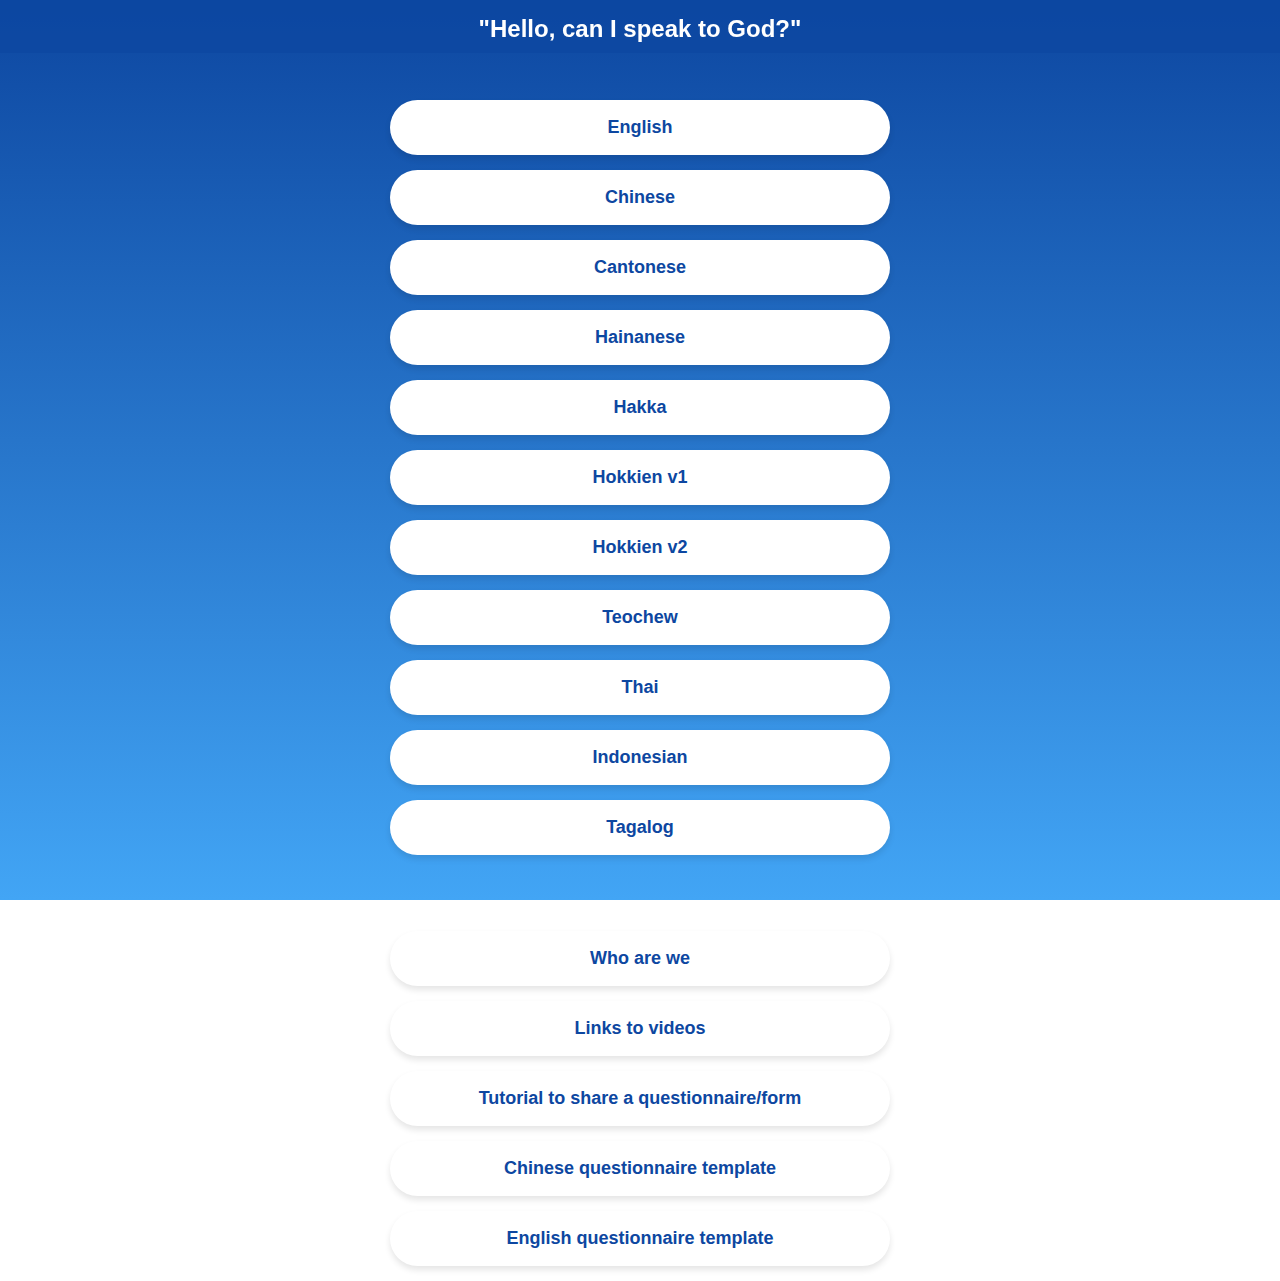
==== index.html @ 0e7a7851 "Update index.html" ====
<!DOCTYPE html>
<html lang="fr">
<head>
  <meta charset="UTF-8">
  <meta name="viewport" content="width=device-width, initial-scale=1.0">
  <title>"Hello, can I speak to God?"</title>
  <link rel="stylesheet" href="styles.css">
  <link rel="stylesheet" href="https://cdnjs.cloudflare.com/ajax/libs/font-awesome/5.15.3/css/all.min.css" integrity="sha512-iBBXm8fW90+nuLcSKlbmrPcLa0OT92xO1BIsZ+ywDWZCvqsWgccV3gFoRBv0z+8dLJgyAHIhR35VZc2oM/gI1w==" crossorigin="anonymous" referrerpolicy="no-referrer" />
</head>
<body>
  <div class="header">
    <i class="fas fa-cross"></i>
    <h1>"Hello, can I speak to God?"</h1>
  </div>
  <div class="container">
    <div class="link-container">
      <a href="https://forms.gle/xfMYnQy7rjccifBE6" class="link-btn">English <i class="fas fa-share-alt share-icon"></i></a>
      <a href="https://forms.gle/uHSwppn5Rd7g8NEz7" class="link-btn">Chinese <i class="fas fa-share-alt share-icon"></i></a>
      <a href="https://forms.gle/LsKC9JPgXibXJviX8" class="link-btn">Cantonese <i class="fas fa-share-alt share-icon"></i></a>
      <a href="https://forms.gle/5Wk2QGa5oNwVHdbT6" class="link-btn">Hainanese <i class="fas fa-share-alt share-icon"></i></a>
      <a href="https://forms.gle/5beuupaDQVhCBdqj9" class="link-btn">Hakka <i class="fas fa-share-alt share-icon"></i></a>
      <a href="https://forms.gle/dN7VgVEcsduBr83JA" class="link-btn">Hokkien v1 <i class="fas fa-share-alt share-icon"></i></a>
      <a href="https://forms.gle/SJMfFn8WJ23NCmNq9" class="link-btn">Hokkien v2 <i class="fas fa-share-alt share-icon"></i></a>
      <a href="https://forms.gle/3urp3BbSZ2nrRPcN9" class="link-btn">Teochew <i class="fas fa-share-alt share-icon"></i></a>
      <a href="https://forms.gle/z6SGN7DzrsoxNKij6" class="link-btn">Thai <i class="fas fa-share-alt share-icon"></i></a>
      <a href="https://forms.gle/GDBMYuv6tCj5ee156" class="link-btn">Indonesian <i class="fas fa-share-alt share-icon"></i></a>
      <a href="https://forms.gle/wxHSocmCAZAB4EjG7" class="link-btn">Tagalog <i class="fas fa-share-alt share-icon"></i></a>
      <div class="separator"></div>
      <a href="https://ugc.production.linktr.ee/6ebab148-23f4-43da-93e4-612322bc2d70_We-are-a-passionate-group-of-believers-who-desire-to-reach-out-to-your-loved-ones-with-the-gospel-of.pdf" class="link-btn">Who are we <i class="fas fa-share-alt share-icon"></i></a>
      <a href="vids.html" class="link-btn">Links to videos <i class="fas fa-share-alt share-icon"></i></a>
      <a href="https://ugc.production.linktr.ee/4b2938cd-d9a8-40be-9c53-7c3b34ef9c94_Tutorial-form-1.pdf" class="link-btn">Tutorial to share a questionnaire/form <i class="fas fa-share-alt share-icon"></i></a>
      <a href="https://docs.google.com/forms/u/1/d/13j037YP7z3R8tugzmhk1AqzZ5wZ41SM-MstAZ54QCwM/template/preview" class="link-btn">Chinese questionnaire template <i class="fas fa-share-alt share-icon"></i></a>
      <a href="https://docs.google.com/forms/d/1knXO1m_enL_gdtJNWVGzVufkVXKr5eMB1Upz7LrZc2w/template/preview" class="link-btn">English questionnaire template <i class="fas fa-share-alt share-icon"></i></a>
    </div>
  </div>

  <div class="share-popup" id="sharePopup">
    <div class="share-popup-content">
      <a href="#" onclick="shareOnFacebook(event)"><i class="fab fa-facebook-square"></i> Share on Facebook</a>
      <a href="#" onclick="shareOnMessenger(event)"><i class="fab fa-facebook-messenger"></i> Share on Messenger</a>
      <a href="#" onclick="shareOnWhatsApp(event)"><i class="fab fa-whatsapp"></i> Share on WhatsApp</a>
      <a href="#" onclick="shareOnLine(event)"><i class="fab fa-line"></i> Share on LINE</a>
      <a href="#" onclick="shareOnWeChat(event)"><i class="fab fa-weixin"></i> Share on WeChat</a>
      <a href="#" onclick="shareOnTwitter(event)"><i class="fab fa-twitter"></i> Share on Twitter</a>
      <a href="#" onclick="shareByEmail(event)"><i class="fas fa-envelope"></i> Share by Email</a>
    </div>
  </div>

  <script>
    const shareIcons = document.querySelectorAll('.share-icon');
    const sharePopup = document.getElementById('sharePopup');
    let currentLinkUrl;

    shareIcons.forEach(icon => {
      icon.addEventListener('click', (event) => {
        event.preventDefault();
        currentLinkUrl = icon.parentElement.href;
        showSharePopup();
      });
    });

    function showSharePopup() {
      sharePopup.style.display = 'block';
    }

    function shareOnFacebook(event) {
      event.preventDefault();
      const facebookUrl = `https://www.facebook.com/sharer/sharer.php?u=${encodeURIComponent(currentLinkUrl)}`;
      window.open(facebookUrl, '_blank');
      hideSharePopup();
    }

    function shareOnMessenger(event) {
      event.preventDefault();
      let messengerUrl = `fb-messenger://share/?link=${encodeURIComponent(currentLinkUrl)};
      if (!isMobileDevice()) { messengerUrl = https://www.messenger.com/share?url=${encodeURIComponent(currentLinkUrl)}`;
    }
    window.open(messengerUrl, '_blank');
    hideSharePopup();
    }
  </script>
</body>
</html>
---- styles.css ----
body {
    font-family: Arial, Helvetica, sans-serif;
    background: linear-gradient(to bottom, #0d47a1, #42a5f5);
    background-repeat: no-repeat;
    background-attachment: fixed;
    background-size: cover;
    display: flex;
    flex-direction: column;
    justify-content: flex-start;
    align-items: center;
    min-height: 100vh;
    margin: 0;
    padding-top: 100px;
    box-sizing: border-box;
  }
  
  .container {
    max-width: 100%;
    width: 100%;
    text-align: center;
    padding: 0 20px;
    box-sizing: border-box;
  }
  
  .header {
    position: fixed;
    top: 0;
    left: 0;
    right: 0;
    background-color: rgba(13, 71, 161, 0.8);
    padding: 10px;
    display: flex;
    flex-direction: column;
    align-items: center;
    justify-content: center;
    z-index: 1;
    box-sizing: border-box;
  }
  
  .fa-cross {
    font-size: 30px;
    color: white;
    margin-bottom: 5px;
  }
  
  h1 {
    font-size: 24px;
    margin: 0;
    color: #FFFFFF;
  }
  
  .link-container {
    display: flex;
    flex-direction: column;
    align-items: center;
    width: 100%;
  }
  
  .link-btn {
    display: flex;
    justify-content: center;
    align-items: center;
    width: 100%;
    max-width: 500px;
    margin-bottom: 15px;
    padding: 15px 25px;
    background-color: #FFFFFF;
    color: #0d47a1;
    text-decoration: none;
    border-radius: 30px;
    font-size: 18px;
    font-weight: bold;
    transition: background-color 0.3s ease, color 0.3s ease;
    position: relative;
    border: 2px solid transparent;
    box-shadow: 0 4px 6px rgba(0, 0, 0, 0.1);
    box-sizing: border-box;
  }
  
  .link-btn:hover {
    background-color: #0d47a1;
    color: #FFFFFF;
    border: 2px solid #FFFFFF;
  }
  
  .share-icon {
    display: block;
    position: absolute;
    right: 15px;
    top: 50%;
    transform: translateY(-50%);
    font-size: 20px;
    cursor: pointer;
  }
  
  .separator {
    width: 100%;
    max-width: 500px;
    height: 1px;
    background-color: white;
    margin: 30px 0;
  }
  
  .share-popup {
    display: none;
    position: fixed;
    z-index: 1;
    left: 0;
    top: 0;
    width: 100%;
    height: 100%;
    overflow: auto;
    background-color: rgba(0, 0, 0, 0.4);
  }
  
  .share-popup-content {
    background-color: #fefefe;
    margin: 15% auto;
    padding: 20px;
    border: 1px solid #888;
    width: 300px;
    border-radius: 5px;
    box-sizing: border-box;
  }
  
  .share-popup-content a {
    display: flex;
    align-items: center;
    text-decoration: none;
    color: #000;
    padding: 10px;
    border-radius: 5px;
    margin-bottom: 10px;
    transition: background-color 0.3s ease;
  }
  
  .share-popup-content a:hover {
    background-color: #f1f1f1;
  }
  
  .share-popup-content a i {
    margin-right: 10px;
  }
  
  @media (max-width: 480px) {
    .container {
      padding: 0 10px;
    }
  
    .link-btn {
      font-size: 16px;
      padding: 12px 20px;
    }
  
    .share-icon {
      font-size: 18px;
    }
  
    .share-popup-content {
      width: 90%;
      margin: 30% auto;
    }
  }
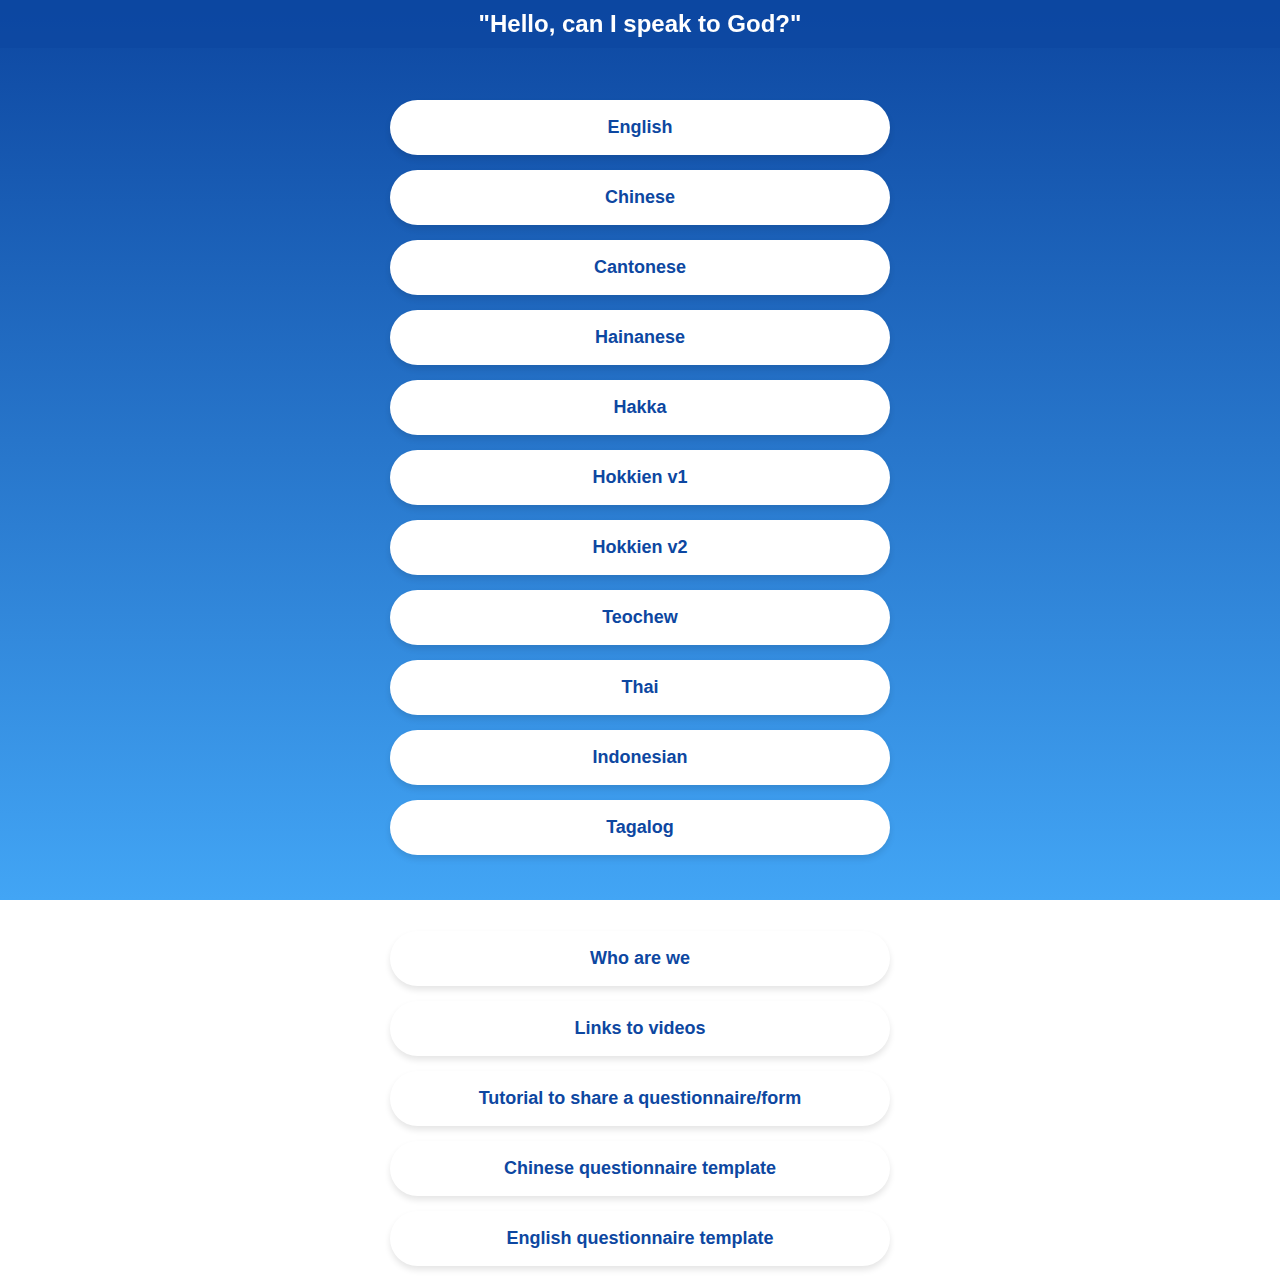
==== commit 72b62442: "Update index.html" ====
--- a/styles.css
+++ b/styles.css
@@ -1,164 +1,189 @@
 body {
-    font-family: Arial, Helvetica, sans-serif;
-    background: linear-gradient(to bottom, #0d47a1, #42a5f5);
-    background-repeat: no-repeat;
-    background-attachment: fixed;
-    background-size: cover;
-    display: flex;
-    flex-direction: column;
-    justify-content: flex-start;
-    align-items: center;
-    min-height: 100vh;
-    margin: 0;
-    padding-top: 100px;
-    box-sizing: border-box;
+  font-family: Arial, Helvetica, sans-serif;
+  background: linear-gradient(to bottom, #0d47a1, #42a5f5);
+  background-repeat: no-repeat;
+  background-attachment: fixed;
+  background-size: cover;
+  display: flex;
+  flex-direction: column;
+  justify-content: flex-start;
+  align-items: center;
+  min-height: 100vh;
+  margin: 0;
+  padding-top: 100px;
+  box-sizing: border-box;
+}
+
+.container {
+  max-width: 100%;
+  width: 100%;
+  text-align: center;
+  padding: 0 10px;
+  box-sizing: border-box;
+}
+
+.header {
+  position: fixed;
+  top: 0;
+  left: 0;
+  right: 0;
+  background-color: rgba(13, 71, 161, 0.8);
+  padding: 10px;
+  display: flex;
+  flex-direction: column;
+  align-items: center;
+  justify-content: center;
+  z-index: 1;
+  box-sizing: border-box;
+}
+
+.fa-video {
+  font-size: 30px;
+  color: white;
+  margin-bottom: 5px;
+}
+
+h1 {
+  font-size: 24px;
+  margin: 0;
+  color: #FFFFFF;
+}
+
+.link-container {
+  display: flex;
+  flex-direction: column;
+  align-items: center;
+  width: 100%;
+}
+
+.link-btn {
+  display: flex;
+  justify-content: center;
+  align-items: center;
+  width: 100%;
+  max-width: 500px;
+  margin-bottom: 15px;
+  padding: 15px 25px;
+  background-color: #FFFFFF;
+  color: #0d47a1;
+  text-decoration: none;
+  border-radius: 30px;
+  font-size: 18px;
+  font-weight: bold;
+  transition: background-color 0.3s ease, color 0.3s ease;
+  position: relative;
+  border: 2px solid transparent;
+  box-shadow: 0 4px 6px rgba(0, 0, 0, 0.1);
+  box-sizing: border-box;
+}
+
+.link-btn:hover {
+  background-color: #0d47a1;
+  color: #FFFFFF;
+  border: 2px solid #FFFFFF;
+}
+
+.share-icon {
+  display: block;
+  position: absolute;
+  right: 15px;
+  top: 50%;
+  transform: translateY(-50%);
+  font-size: 20px;
+  cursor: pointer;
+}
+
+.separator {
+  width: 100%;
+  max-width: 500px;
+  height: 1px;
+  background-color: white;
+  margin: 30px 0;
+}
+
+.share-popup {
+  display: none;
+  position: fixed;
+  z-index: 1;
+  left: 0;
+  top: 0;
+  width: 100%;
+  height: 100%;
+  overflow: auto;
+  background-color: rgba(0, 0, 0, 0.4);
+}
+
+.share-popup-content {
+  background-color: #fefefe;
+  margin: 15% auto;
+  padding: 20px;
+  border: 1px solid #888;
+  width: 300px;
+  border-radius: 5px;
+  box-sizing: border-box;
+}
+
+.share-popup-content a {
+  display: flex;
+  align-items: center;
+  text-decoration: none;
+  color: #000;
+  padding: 10px;
+  border-radius: 5px;
+  margin-bottom: 10px;
+  transition: background-color 0.3s ease;
+  box-sizing: border-box;
+}
+
+.share-popup-content a:hover {
+  background-color: #f1f1f1;
+}
+
+.share-popup-content a i {
+  margin-right: 10px;
+}
+
+.video-popup {
+  display: none;
+  position: fixed;
+  z-index: 1;
+  left: 0;
+  top: 0;
+  width: 100%;
+  height: 100%;
+  overflow: auto;
+  background-color: rgba(0, 0, 0, 0.8);
+  align-items: center;
+  justify-content: center;
+}
+
+.video-popup-content {
+  position: relative;
+  width: 80%;
+  max-width: 800px;
+}
+
+.video-popup-content iframe {
+  width: 100%;
+  height: 450px;
+}
+
+@media (max-width: 480px) {
+  .container {
+    padding: 0 10px;
   }
-  
-  .container {
-    max-width: 100%;
-    width: 100%;
-    text-align: center;
-    padding: 0 20px;
-    box-sizing: border-box;
+
+  .link-btn {
+    font-size: 16px;
+    padding: 12px 20px;
   }
-  
-  .header {
-    position: fixed;
-    top: 0;
-    left: 0;
-    right: 0;
-    background-color: rgba(13, 71, 161, 0.8);
-    padding: 10px;
-    display: flex;
-    flex-direction: column;
-    align-items: center;
-    justify-content: center;
-    z-index: 1;
-    box-sizing: border-box;
+
+  .share-icon {
+    font-size: 18px;
   }
-  
-  .fa-cross {
-    font-size: 30px;
-    color: white;
-    margin-bottom: 5px;
+
+  .share-popup-content {
+    width: 90%;
+    margin: 30% auto;
   }
-  
-  h1 {
-    font-size: 24px;
-    margin: 0;
-    color: #FFFFFF;
-  }
-  
-  .link-container {
-    display: flex;
-    flex-direction: column;
-    align-items: center;
-    width: 100%;
-  }
-  
-  .link-btn {
-    display: flex;
-    justify-content: center;
-    align-items: center;
-    width: 100%;
-    max-width: 500px;
-    margin-bottom: 15px;
-    padding: 15px 25px;
-    background-color: #FFFFFF;
-    color: #0d47a1;
-    text-decoration: none;
-    border-radius: 30px;
-    font-size: 18px;
-    font-weight: bold;
-    transition: background-color 0.3s ease, color 0.3s ease;
-    position: relative;
-    border: 2px solid transparent;
-    box-shadow: 0 4px 6px rgba(0, 0, 0, 0.1);
-    box-sizing: border-box;
-  }
-  
-  .link-btn:hover {
-    background-color: #0d47a1;
-    color: #FFFFFF;
-    border: 2px solid #FFFFFF;
-  }
-  
-  .share-icon {
-    display: block;
-    position: absolute;
-    right: 15px;
-    top: 50%;
-    transform: translateY(-50%);
-    font-size: 20px;
-    cursor: pointer;
-  }
-  
-  .separator {
-    width: 100%;
-    max-width: 500px;
-    height: 1px;
-    background-color: white;
-    margin: 30px 0;
-  }
-  
-  .share-popup {
-    display: none;
-    position: fixed;
-    z-index: 1;
-    left: 0;
-    top: 0;
-    width: 100%;
-    height: 100%;
-    overflow: auto;
-    background-color: rgba(0, 0, 0, 0.4);
-  }
-  
-  .share-popup-content {
-    background-color: #fefefe;
-    margin: 15% auto;
-    padding: 20px;
-    border: 1px solid #888;
-    width: 300px;
-    border-radius: 5px;
-    box-sizing: border-box;
-  }
-  
-  .share-popup-content a {
-    display: flex;
-    align-items: center;
-    text-decoration: none;
-    color: #000;
-    padding: 10px;
-    border-radius: 5px;
-    margin-bottom: 10px;
-    transition: background-color 0.3s ease;
-  }
-  
-  .share-popup-content a:hover {
-    background-color: #f1f1f1;
-  }
-  
-  .share-popup-content a i {
-    margin-right: 10px;
-  }
-  
-  @media (max-width: 480px) {
-    .container {
-      padding: 0 10px;
-    }
-  
-    .link-btn {
-      font-size: 16px;
-      padding: 12px 20px;
-    }
-  
-    .share-icon {
-      font-size: 18px;
-    }
-  
-    .share-popup-content {
-      width: 90%;
-      margin: 30% auto;
-    }
-  }
-    
+}
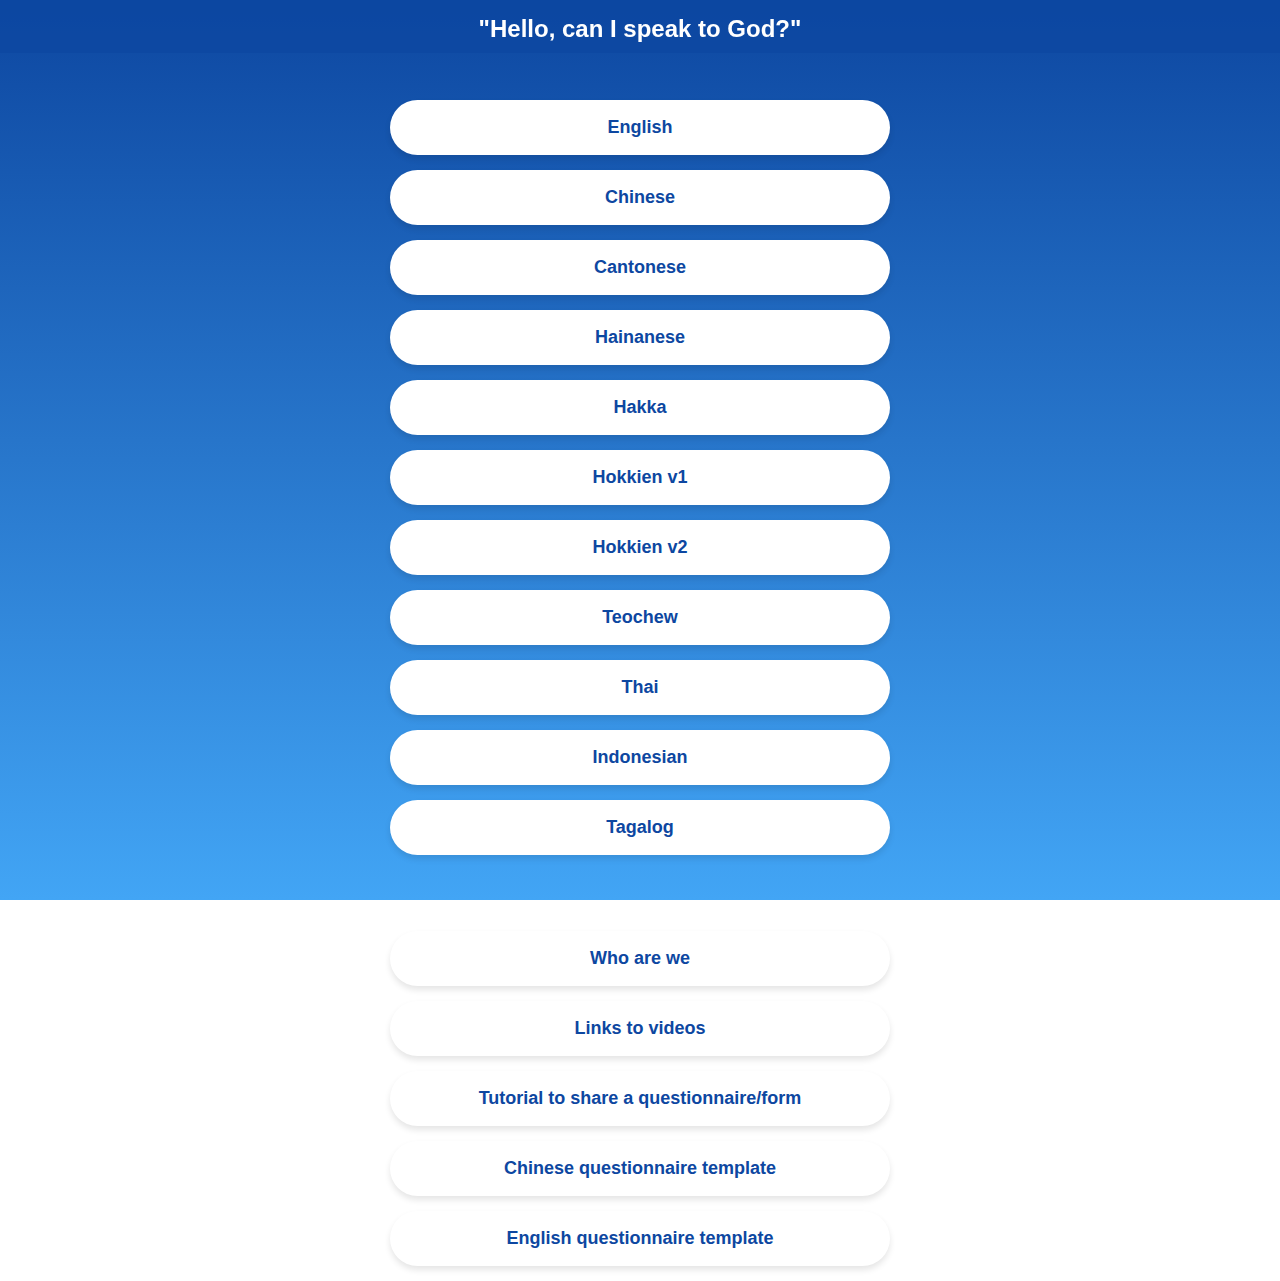
==== commit 32888dfc: "Add files via upload" ====
--- a/index.html
+++ b/index.html
@@ -1,83 +1,127 @@
-<!DOCTYPE html>
-<html lang="fr">
-<head>
-  <meta charset="UTF-8">
-  <meta name="viewport" content="width=device-width, initial-scale=1.0">
-  <title>"Hello, can I speak to God?"</title>
-  <link rel="stylesheet" href="styles.css">
-  <link rel="stylesheet" href="https://cdnjs.cloudflare.com/ajax/libs/font-awesome/5.15.3/css/all.min.css" integrity="sha512-iBBXm8fW90+nuLcSKlbmrPcLa0OT92xO1BIsZ+ywDWZCvqsWgccV3gFoRBv0z+8dLJgyAHIhR35VZc2oM/gI1w==" crossorigin="anonymous" referrerpolicy="no-referrer" />
-</head>
-<body>
-  <div class="header">
-    <i class="fas fa-cross"></i>
-    <h1>"Hello, can I speak to God?"</h1>
-  </div>
-  <div class="container">
-    <div class="link-container">
-      <a href="https://forms.gle/xfMYnQy7rjccifBE6" class="link-btn">English <i class="fas fa-share-alt share-icon"></i></a>
-      <a href="https://forms.gle/uHSwppn5Rd7g8NEz7" class="link-btn">Chinese <i class="fas fa-share-alt share-icon"></i></a>
-      <a href="https://forms.gle/LsKC9JPgXibXJviX8" class="link-btn">Cantonese <i class="fas fa-share-alt share-icon"></i></a>
-      <a href="https://forms.gle/5Wk2QGa5oNwVHdbT6" class="link-btn">Hainanese <i class="fas fa-share-alt share-icon"></i></a>
-      <a href="https://forms.gle/5beuupaDQVhCBdqj9" class="link-btn">Hakka <i class="fas fa-share-alt share-icon"></i></a>
-      <a href="https://forms.gle/dN7VgVEcsduBr83JA" class="link-btn">Hokkien v1 <i class="fas fa-share-alt share-icon"></i></a>
-      <a href="https://forms.gle/SJMfFn8WJ23NCmNq9" class="link-btn">Hokkien v2 <i class="fas fa-share-alt share-icon"></i></a>
-      <a href="https://forms.gle/3urp3BbSZ2nrRPcN9" class="link-btn">Teochew <i class="fas fa-share-alt share-icon"></i></a>
-      <a href="https://forms.gle/z6SGN7DzrsoxNKij6" class="link-btn">Thai <i class="fas fa-share-alt share-icon"></i></a>
-      <a href="https://forms.gle/GDBMYuv6tCj5ee156" class="link-btn">Indonesian <i class="fas fa-share-alt share-icon"></i></a>
-      <a href="https://forms.gle/wxHSocmCAZAB4EjG7" class="link-btn">Tagalog <i class="fas fa-share-alt share-icon"></i></a>
-      <div class="separator"></div>
-      <a href="https://ugc.production.linktr.ee/6ebab148-23f4-43da-93e4-612322bc2d70_We-are-a-passionate-group-of-believers-who-desire-to-reach-out-to-your-loved-ones-with-the-gospel-of.pdf" class="link-btn">Who are we <i class="fas fa-share-alt share-icon"></i></a>
-      <a href="vids.html" class="link-btn">Links to videos <i class="fas fa-share-alt share-icon"></i></a>
-      <a href="https://ugc.production.linktr.ee/4b2938cd-d9a8-40be-9c53-7c3b34ef9c94_Tutorial-form-1.pdf" class="link-btn">Tutorial to share a questionnaire/form <i class="fas fa-share-alt share-icon"></i></a>
-      <a href="https://docs.google.com/forms/u/1/d/13j037YP7z3R8tugzmhk1AqzZ5wZ41SM-MstAZ54QCwM/template/preview" class="link-btn">Chinese questionnaire template <i class="fas fa-share-alt share-icon"></i></a>
-      <a href="https://docs.google.com/forms/d/1knXO1m_enL_gdtJNWVGzVufkVXKr5eMB1Upz7LrZc2w/template/preview" class="link-btn">English questionnaire template <i class="fas fa-share-alt share-icon"></i></a>
-    </div>
-  </div>
-
-  <div class="share-popup" id="sharePopup">
-    <div class="share-popup-content">
-      <a href="#" onclick="shareOnFacebook(event)"><i class="fab fa-facebook-square"></i> Share on Facebook</a>
-      <a href="#" onclick="shareOnMessenger(event)"><i class="fab fa-facebook-messenger"></i> Share on Messenger</a>
-      <a href="#" onclick="shareOnWhatsApp(event)"><i class="fab fa-whatsapp"></i> Share on WhatsApp</a>
-      <a href="#" onclick="shareOnLine(event)"><i class="fab fa-line"></i> Share on LINE</a>
-      <a href="#" onclick="shareOnWeChat(event)"><i class="fab fa-weixin"></i> Share on WeChat</a>
-      <a href="#" onclick="shareOnTwitter(event)"><i class="fab fa-twitter"></i> Share on Twitter</a>
-      <a href="#" onclick="shareByEmail(event)"><i class="fas fa-envelope"></i> Share by Email</a>
-    </div>
-  </div>
-
-  <script>
-    const shareIcons = document.querySelectorAll('.share-icon');
-    const sharePopup = document.getElementById('sharePopup');
-    let currentLinkUrl;
-
-    shareIcons.forEach(icon => {
-      icon.addEventListener('click', (event) => {
-        event.preventDefault();
-        currentLinkUrl = icon.parentElement.href;
-        showSharePopup();
-      });
-    });
-
-    function showSharePopup() {
-      sharePopup.style.display = 'block';
-    }
-
-    function shareOnFacebook(event) {
-      event.preventDefault();
-      const facebookUrl = `https://www.facebook.com/sharer/sharer.php?u=${encodeURIComponent(currentLinkUrl)}`;
-      window.open(facebookUrl, '_blank');
-      hideSharePopup();
-    }
-
-    function shareOnMessenger(event) {
-      event.preventDefault();
-      let messengerUrl = `fb-messenger://share/?link=${encodeURIComponent(currentLinkUrl)};
-      if (!isMobileDevice()) { messengerUrl = https://www.messenger.com/share?url=${encodeURIComponent(currentLinkUrl)}`;
-    }
-    window.open(messengerUrl, '_blank');
-    hideSharePopup();
-    }
-  </script>
-</body>
-</html>
+<!DOCTYPE html>
+<html lang="fr">
+<head>
+  <meta charset="UTF-8">
+  <meta name="viewport" content="width=device-width, initial-scale=1.0">
+  <title>"Hello, can I speak to God?"</title>
+  <link rel="stylesheet" href="styles.css">
+  <link rel="stylesheet" href="https://cdnjs.cloudflare.com/ajax/libs/font-awesome/5.15.3/css/all.min.css" integrity="sha512-iBBXm8fW90+nuLcSKlbmrPcLa0OT92xO1BIsZ+ywDWZCvqsWgccV3gFoRBv0z+8dLJgyAHIhR35VZc2oM/gI1w==" crossorigin="anonymous" referrerpolicy="no-referrer" />
+</head>
+<body>
+  <div class="header">
+    <i class="fas fa-cross"></i>
+    <h1>"Hello, can I speak to God?"</h1>
+  </div>
+  <div class="container">
+    <div class="link-container">
+      <a href="https://forms.gle/xfMYnQy7rjccifBE6" class="link-btn">English <i class="fas fa-share-alt share-icon"></i></a>
+      <a href="https://forms.gle/uHSwppn5Rd7g8NEz7" class="link-btn">Chinese <i class="fas fa-share-alt share-icon"></i></a>
+      <a href="https://forms.gle/LsKC9JPgXibXJviX8" class="link-btn">Cantonese <i class="fas fa-share-alt share-icon"></i></a>
+      <a href="https://forms.gle/5Wk2QGa5oNwVHdbT6" class="link-btn">Hainanese <i class="fas fa-share-alt share-icon"></i></a>
+      <a href="https://forms.gle/5beuupaDQVhCBdqj9" class="link-btn">Hakka <i class="fas fa-share-alt share-icon"></i></a>
+      <a href="https://forms.gle/dN7VgVEcsduBr83JA" class="link-btn">Hokkien v1 <i class="fas fa-share-alt share-icon"></i></a>
+      <a href="https://forms.gle/SJMfFn8WJ23NCmNq9" class="link-btn">Hokkien v2 <i class="fas fa-share-alt share-icon"></i></a>
+      <a href="https://forms.gle/3urp3BbSZ2nrRPcN9" class="link-btn">Teochew <i class="fas fa-share-alt share-icon"></i></a>
+      <a href="https://forms.gle/z6SGN7DzrsoxNKij6" class="link-btn">Thai <i class="fas fa-share-alt share-icon"></i></a>
+      <a href="https://forms.gle/GDBMYuv6tCj5ee156" class="link-btn">Indonesian <i class="fas fa-share-alt share-icon"></i></a>
+      <a href="https://forms.gle/wxHSocmCAZAB4EjG7" class="link-btn">Tagalog <i class="fas fa-share-alt share-icon"></i></a>
+      <div class="separator"></div>
+      <a href="https://ugc.production.linktr.ee/6ebab148-23f4-43da-93e4-612322bc2d70_We-are-a-passionate-group-of-believers-who-desire-to-reach-out-to-your-loved-ones-with-the-gospel-of.pdf" class="link-btn">Who are we <i class="fas fa-share-alt share-icon"></i></a>
+      <a href="vids.html" class="link-btn">Links to videos <i class="fas fa-share-alt share-icon"></i></a>
+      <a href="https://ugc.production.linktr.ee/4b2938cd-d9a8-40be-9c53-7c3b34ef9c94_Tutorial-form-1.pdf" class="link-btn">Tutorial to share a questionnaire/form <i class="fas fa-share-alt share-icon"></i></a>
+      <a href="https://docs.google.com/forms/u/1/d/13j037YP7z3R8tugzmhk1AqzZ5wZ41SM-MstAZ54QCwM/template/preview" class="link-btn">Chinese questionnaire template <i class="fas fa-share-alt share-icon"></i></a>
+      <a href="https://docs.google.com/forms/d/1knXO1m_enL_gdtJNWVGzVufkVXKr5eMB1Upz7LrZc2w/template/preview" class="link-btn">English questionnaire template <i class="fas fa-share-alt share-icon"></i></a>
+    </div>
+  </div>
+
+  <div class="share-popup" id="sharePopup">
+    <div class="share-popup-content">
+      <a href="#" onclick="shareOnFacebook(event)"><i class="fab fa-facebook-square"></i> Share on Facebook</a>
+      <a href="#" onclick="shareOnMessenger(event)"><i class="fab fa-facebook-messenger"></i> Share on Messenger</a>
+      <a href="#" onclick="shareOnWhatsApp(event)"><i class="fab fa-whatsapp"></i> Share on WhatsApp</a>
+      <a href="#" onclick="shareOnLine(event)"><i class="fab fa-line"></i> Share on LINE</a>
+      <a href="#" onclick="shareOnWeChat(event)"><i class="fab fa-weixin"></i> Share on WeChat</a>
+      <a href="#" onclick="shareOnTwitter(event)"><i class="fab fa-twitter"></i> Share on Twitter</a>
+      <a href="#" onclick="shareByEmail(event)"><i class="fas fa-envelope"></i> Share by Email</a>
+    </div>
+  </div>
+
+  <script>
+    const shareIcons = document.querySelectorAll('.share-icon');
+    const sharePopup = document.getElementById('sharePopup');
+    let currentLinkUrl;
+
+    shareIcons.forEach(icon => {
+      icon.addEventListener('click', (event) => {
+        event.preventDefault();
+        currentLinkUrl = icon.parentElement.href;
+        showSharePopup();
+      });
+    });
+
+    function showSharePopup() {
+      sharePopup.style.display = 'block';
+    }
+
+    function shareOnFacebook(event) {
+      event.preventDefault();
+      const facebookUrl = `https://www.facebook.com/sharer/sharer.php?u=${encodeURIComponent(currentLinkUrl)}`;
+      window.open(facebookUrl, '_blank');
+      hideSharePopup();
+    }
+
+    function shareOnMessenger(event) {
+      event.preventDefault();
+      const messengerUrl = `fb-messenger://share/?link=${encodeURIComponent(currentLinkUrl)}`;
+      window.open(messengerUrl, '_blank');
+      hideSharePopup();
+    }
+
+    function shareOnWhatsApp(event) {
+      event.preventDefault();
+      const whatsappUrl = `whatsapp://send?text=${encodeURIComponent(currentLinkUrl)}`;
+      window.open(whatsappUrl, '_blank');
+      hideSharePopup();
+    }
+
+    function shareOnLine(event) {
+      event.preventDefault();
+      const lineUrl = `https://line.me/R/msg/text/?${encodeURIComponent(currentLinkUrl)}`;
+      window.open(lineUrl, '_blank');
+      hideSharePopup();
+    }
+
+    function shareOnWeChat(event) {
+      event.preventDefault();
+      const wechatUrl = `weixin://dl/chat?${encodeURIComponent(currentLinkUrl)}`;
+      window.open(wechatUrl, '_blank');
+      hideSharePopup();
+    }
+
+    function shareOnTwitter(event) {
+      event.preventDefault();
+      const twitterUrl = `https://twitter.com/intent/tweet?url=${encodeURIComponent(currentLinkUrl)}`;
+      window.open(twitterUrl, '_blank');
+      hideSharePopup();
+    }
+
+    function shareByEmail(event) {
+      event.preventDefault();
+      const emailBody = `Check out this link: ${currentLinkUrl}`;
+      const emailUrl = `mailto:?subject=Link%20Share&body=${encodeURIComponent(emailBody)}`;
+      window.open(emailUrl, '_blank');
+      hideSharePopup();
+    }
+
+    function hideSharePopup() {
+      sharePopup.style.display = 'none';
+    }
+
+    window.onclick = function(event) {
+      if (event.target == sharePopup) {
+        hideSharePopup();
+      }
+    }
+  </script>
+</body>
+</html>
--- a/styles.css
+++ b/styles.css
@@ -1,189 +1,164 @@
-body {
-  font-family: Arial, Helvetica, sans-serif;
-  background: linear-gradient(to bottom, #0d47a1, #42a5f5);
-  background-repeat: no-repeat;
-  background-attachment: fixed;
-  background-size: cover;
-  display: flex;
-  flex-direction: column;
-  justify-content: flex-start;
-  align-items: center;
-  min-height: 100vh;
-  margin: 0;
-  padding-top: 100px;
-  box-sizing: border-box;
-}
-
-.container {
-  max-width: 100%;
-  width: 100%;
-  text-align: center;
-  padding: 0 10px;
-  box-sizing: border-box;
-}
-
-.header {
-  position: fixed;
-  top: 0;
-  left: 0;
-  right: 0;
-  background-color: rgba(13, 71, 161, 0.8);
-  padding: 10px;
-  display: flex;
-  flex-direction: column;
-  align-items: center;
-  justify-content: center;
-  z-index: 1;
-  box-sizing: border-box;
-}
-
-.fa-video {
-  font-size: 30px;
-  color: white;
-  margin-bottom: 5px;
-}
-
-h1 {
-  font-size: 24px;
-  margin: 0;
-  color: #FFFFFF;
-}
-
-.link-container {
-  display: flex;
-  flex-direction: column;
-  align-items: center;
-  width: 100%;
-}
-
-.link-btn {
-  display: flex;
-  justify-content: center;
-  align-items: center;
-  width: 100%;
-  max-width: 500px;
-  margin-bottom: 15px;
-  padding: 15px 25px;
-  background-color: #FFFFFF;
-  color: #0d47a1;
-  text-decoration: none;
-  border-radius: 30px;
-  font-size: 18px;
-  font-weight: bold;
-  transition: background-color 0.3s ease, color 0.3s ease;
-  position: relative;
-  border: 2px solid transparent;
-  box-shadow: 0 4px 6px rgba(0, 0, 0, 0.1);
-  box-sizing: border-box;
-}
-
-.link-btn:hover {
-  background-color: #0d47a1;
-  color: #FFFFFF;
-  border: 2px solid #FFFFFF;
-}
-
-.share-icon {
-  display: block;
-  position: absolute;
-  right: 15px;
-  top: 50%;
-  transform: translateY(-50%);
-  font-size: 20px;
-  cursor: pointer;
-}
-
-.separator {
-  width: 100%;
-  max-width: 500px;
-  height: 1px;
-  background-color: white;
-  margin: 30px 0;
-}
-
-.share-popup {
-  display: none;
-  position: fixed;
-  z-index: 1;
-  left: 0;
-  top: 0;
-  width: 100%;
-  height: 100%;
-  overflow: auto;
-  background-color: rgba(0, 0, 0, 0.4);
-}
-
-.share-popup-content {
-  background-color: #fefefe;
-  margin: 15% auto;
-  padding: 20px;
-  border: 1px solid #888;
-  width: 300px;
-  border-radius: 5px;
-  box-sizing: border-box;
-}
-
-.share-popup-content a {
-  display: flex;
-  align-items: center;
-  text-decoration: none;
-  color: #000;
-  padding: 10px;
-  border-radius: 5px;
-  margin-bottom: 10px;
-  transition: background-color 0.3s ease;
-  box-sizing: border-box;
-}
-
-.share-popup-content a:hover {
-  background-color: #f1f1f1;
-}
-
-.share-popup-content a i {
-  margin-right: 10px;
-}
-
-.video-popup {
-  display: none;
-  position: fixed;
-  z-index: 1;
-  left: 0;
-  top: 0;
-  width: 100%;
-  height: 100%;
-  overflow: auto;
-  background-color: rgba(0, 0, 0, 0.8);
-  align-items: center;
-  justify-content: center;
-}
-
-.video-popup-content {
-  position: relative;
-  width: 80%;
-  max-width: 800px;
-}
-
-.video-popup-content iframe {
-  width: 100%;
-  height: 450px;
-}
-
-@media (max-width: 480px) {
-  .container {
-    padding: 0 10px;
-  }
-
-  .link-btn {
-    font-size: 16px;
-    padding: 12px 20px;
-  }
-
-  .share-icon {
-    font-size: 18px;
-  }
-
-  .share-popup-content {
-    width: 90%;
-    margin: 30% auto;
-  }
-}
+body {
+    font-family: Arial, Helvetica, sans-serif;
+    background: linear-gradient(to bottom, #0d47a1, #42a5f5);
+    background-repeat: no-repeat;
+    background-attachment: fixed;
+    background-size: cover;
+    display: flex;
+    flex-direction: column;
+    justify-content: flex-start;
+    align-items: center;
+    min-height: 100vh;
+    margin: 0;
+    padding-top: 100px;
+    box-sizing: border-box;
+  }
+  
+  .container {
+    max-width: 100%;
+    width: 100%;
+    text-align: center;
+    padding: 0 20px;
+    box-sizing: border-box;
+  }
+  
+  .header {
+    position: fixed;
+    top: 0;
+    left: 0;
+    right: 0;
+    background-color: rgba(13, 71, 161, 0.8);
+    padding: 10px;
+    display: flex;
+    flex-direction: column;
+    align-items: center;
+    justify-content: center;
+    z-index: 1;
+    box-sizing: border-box;
+  }
+  
+  .fa-cross {
+    font-size: 30px;
+    color: white;
+    margin-bottom: 5px;
+  }
+  
+  h1 {
+    font-size: 24px;
+    margin: 0;
+    color: #FFFFFF;
+  }
+  
+  .link-container {
+    display: flex;
+    flex-direction: column;
+    align-items: center;
+    width: 100%;
+  }
+  
+  .link-btn {
+    display: flex;
+    justify-content: center;
+    align-items: center;
+    width: 100%;
+    max-width: 500px;
+    margin-bottom: 15px;
+    padding: 15px 25px;
+    background-color: #FFFFFF;
+    color: #0d47a1;
+    text-decoration: none;
+    border-radius: 30px;
+    font-size: 18px;
+    font-weight: bold;
+    transition: background-color 0.3s ease, color 0.3s ease;
+    position: relative;
+    border: 2px solid transparent;
+    box-shadow: 0 4px 6px rgba(0, 0, 0, 0.1);
+    box-sizing: border-box;
+  }
+  
+  .link-btn:hover {
+    background-color: #0d47a1;
+    color: #FFFFFF;
+    border: 2px solid #FFFFFF;
+  }
+  
+  .share-icon {
+    display: block;
+    position: absolute;
+    right: 15px;
+    top: 50%;
+    transform: translateY(-50%);
+    font-size: 20px;
+    cursor: pointer;
+  }
+  
+  .separator {
+    width: 100%;
+    max-width: 500px;
+    height: 1px;
+    background-color: white;
+    margin: 30px 0;
+  }
+  
+  .share-popup {
+    display: none;
+    position: fixed;
+    z-index: 1;
+    left: 0;
+    top: 0;
+    width: 100%;
+    height: 100%;
+    overflow: auto;
+    background-color: rgba(0, 0, 0, 0.4);
+  }
+  
+  .share-popup-content {
+    background-color: #fefefe;
+    margin: 15% auto;
+    padding: 20px;
+    border: 1px solid #888;
+    width: 300px;
+    border-radius: 5px;
+    box-sizing: border-box;
+  }
+  
+  .share-popup-content a {
+    display: flex;
+    align-items: center;
+    text-decoration: none;
+    color: #000;
+    padding: 10px;
+    border-radius: 5px;
+    margin-bottom: 10px;
+    transition: background-color 0.3s ease;
+  }
+  
+  .share-popup-content a:hover {
+    background-color: #f1f1f1;
+  }
+  
+  .share-popup-content a i {
+    margin-right: 10px;
+  }
+  
+  @media (max-width: 480px) {
+    .container {
+      padding: 0 10px;
+    }
+  
+    .link-btn {
+      font-size: 16px;
+      padding: 12px 20px;
+    }
+  
+    .share-icon {
+      font-size: 18px;
+    }
+  
+    .share-popup-content {
+      width: 90%;
+      margin: 30% auto;
+    }
+  }
+    
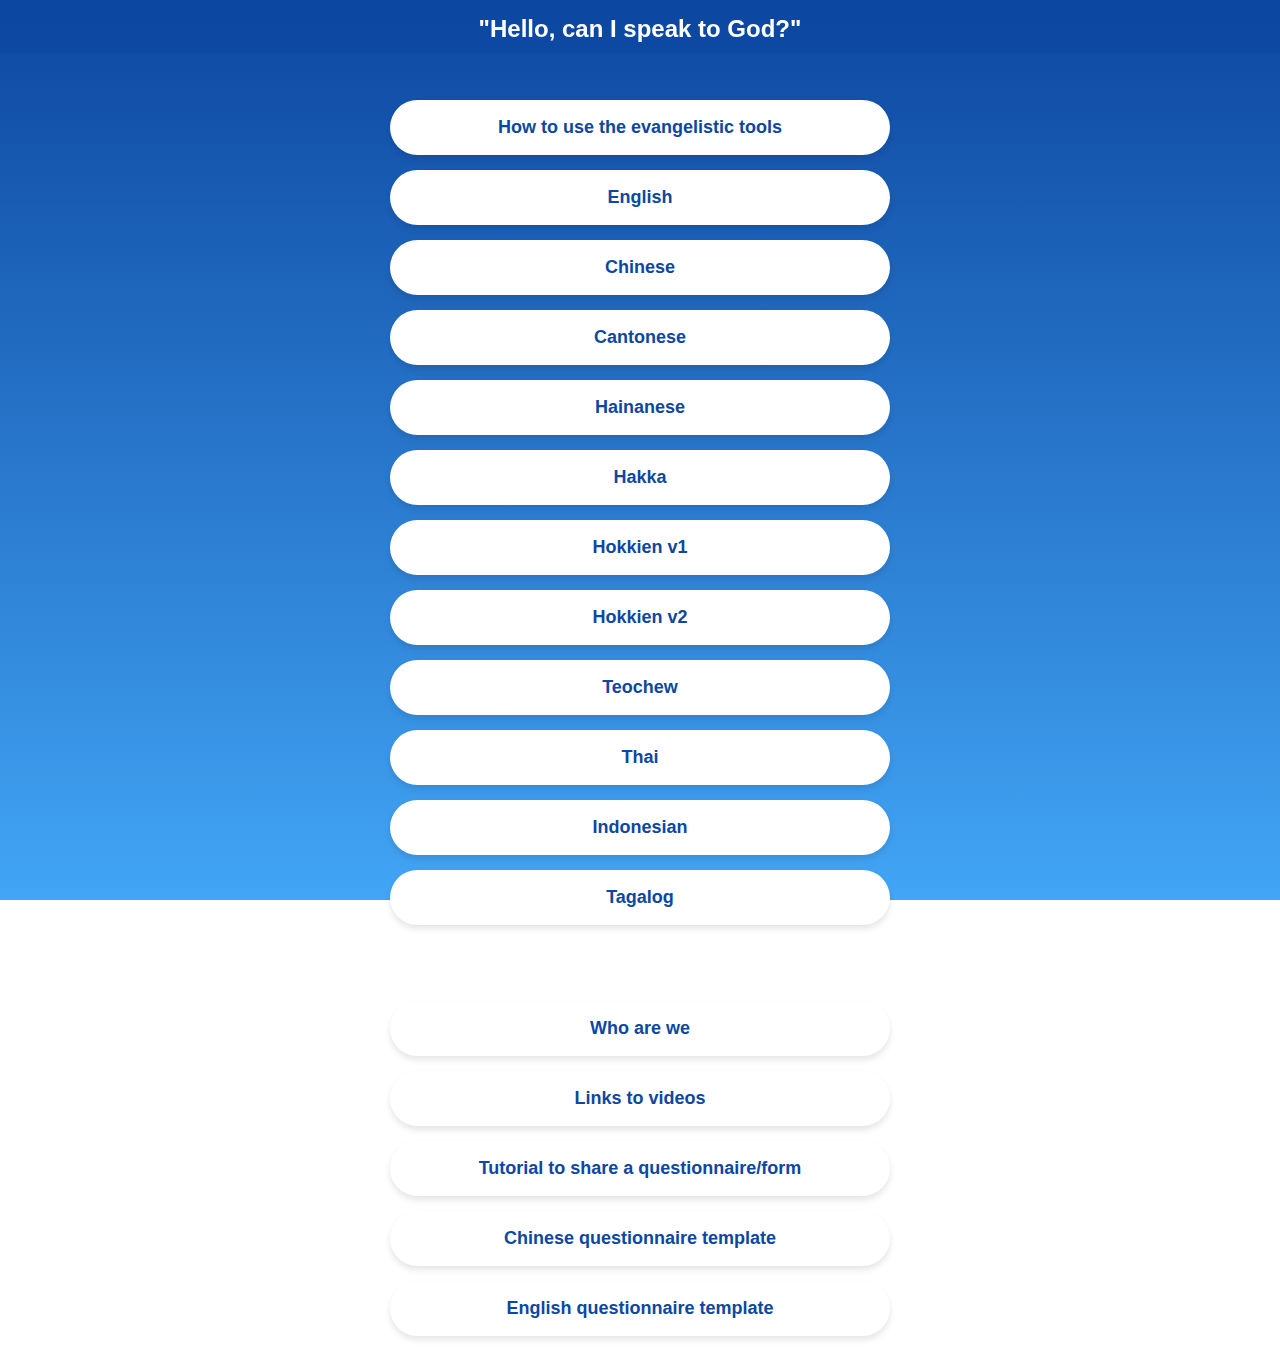
==== commit 3a37b626: "Update index.html" ====
--- a/index.html
+++ b/index.html
@@ -14,6 +14,7 @@
   </div>
   <div class="container">
     <div class="link-container">
+      <a href="howtousethisfile.pdf" class="link-btn">How to use the evangelistic tools<i class="fas fa-share-alt share-icon"></i></a>
       <a href="https://forms.gle/xfMYnQy7rjccifBE6" class="link-btn">English <i class="fas fa-share-alt share-icon"></i></a>
       <a href="https://forms.gle/uHSwppn5Rd7g8NEz7" class="link-btn">Chinese <i class="fas fa-share-alt share-icon"></i></a>
       <a href="https://forms.gle/LsKC9JPgXibXJviX8" class="link-btn">Cantonese <i class="fas fa-share-alt share-icon"></i></a>
@@ -26,9 +27,9 @@
       <a href="https://forms.gle/GDBMYuv6tCj5ee156" class="link-btn">Indonesian <i class="fas fa-share-alt share-icon"></i></a>
       <a href="https://forms.gle/wxHSocmCAZAB4EjG7" class="link-btn">Tagalog <i class="fas fa-share-alt share-icon"></i></a>
       <div class="separator"></div>
-      <a href="https://ugc.production.linktr.ee/6ebab148-23f4-43da-93e4-612322bc2d70_We-are-a-passionate-group-of-believers-who-desire-to-reach-out-to-your-loved-ones-with-the-gospel-of.pdf" class="link-btn">Who are we <i class="fas fa-share-alt share-icon"></i></a>
+      <a href="whoarewe.pdf" class="link-btn">Who are we <i class="fas fa-share-alt share-icon"></i></a>
       <a href="vids.html" class="link-btn">Links to videos <i class="fas fa-share-alt share-icon"></i></a>
-      <a href="https://ugc.production.linktr.ee/4b2938cd-d9a8-40be-9c53-7c3b34ef9c94_Tutorial-form-1.pdf" class="link-btn">Tutorial to share a questionnaire/form <i class="fas fa-share-alt share-icon"></i></a>
+      <a href="tutorial-form-1.pdf" class="link-btn">Tutorial to share a questionnaire/form <i class="fas fa-share-alt share-icon"></i></a>
       <a href="https://docs.google.com/forms/u/1/d/13j037YP7z3R8tugzmhk1AqzZ5wZ41SM-MstAZ54QCwM/template/preview" class="link-btn">Chinese questionnaire template <i class="fas fa-share-alt share-icon"></i></a>
       <a href="https://docs.google.com/forms/d/1knXO1m_enL_gdtJNWVGzVufkVXKr5eMB1Upz7LrZc2w/template/preview" class="link-btn">English questionnaire template <i class="fas fa-share-alt share-icon"></i></a>
     </div>
